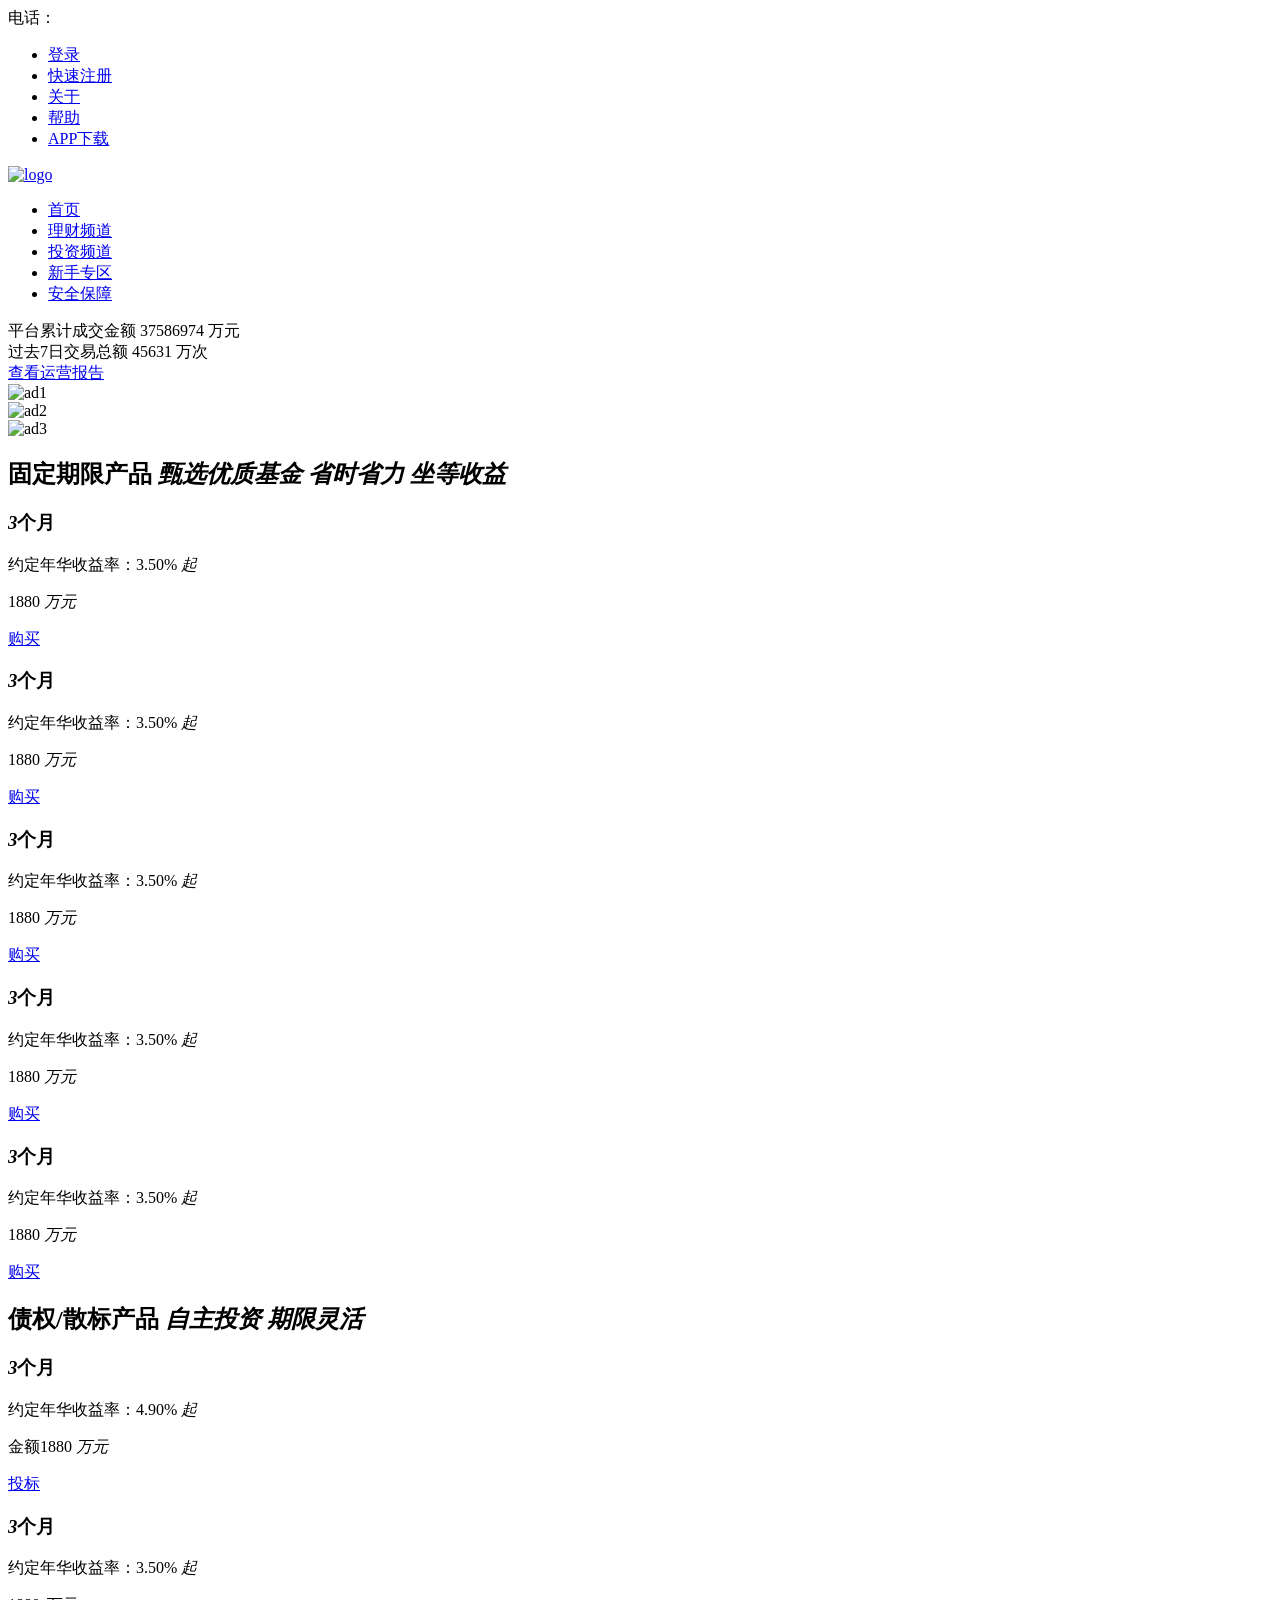
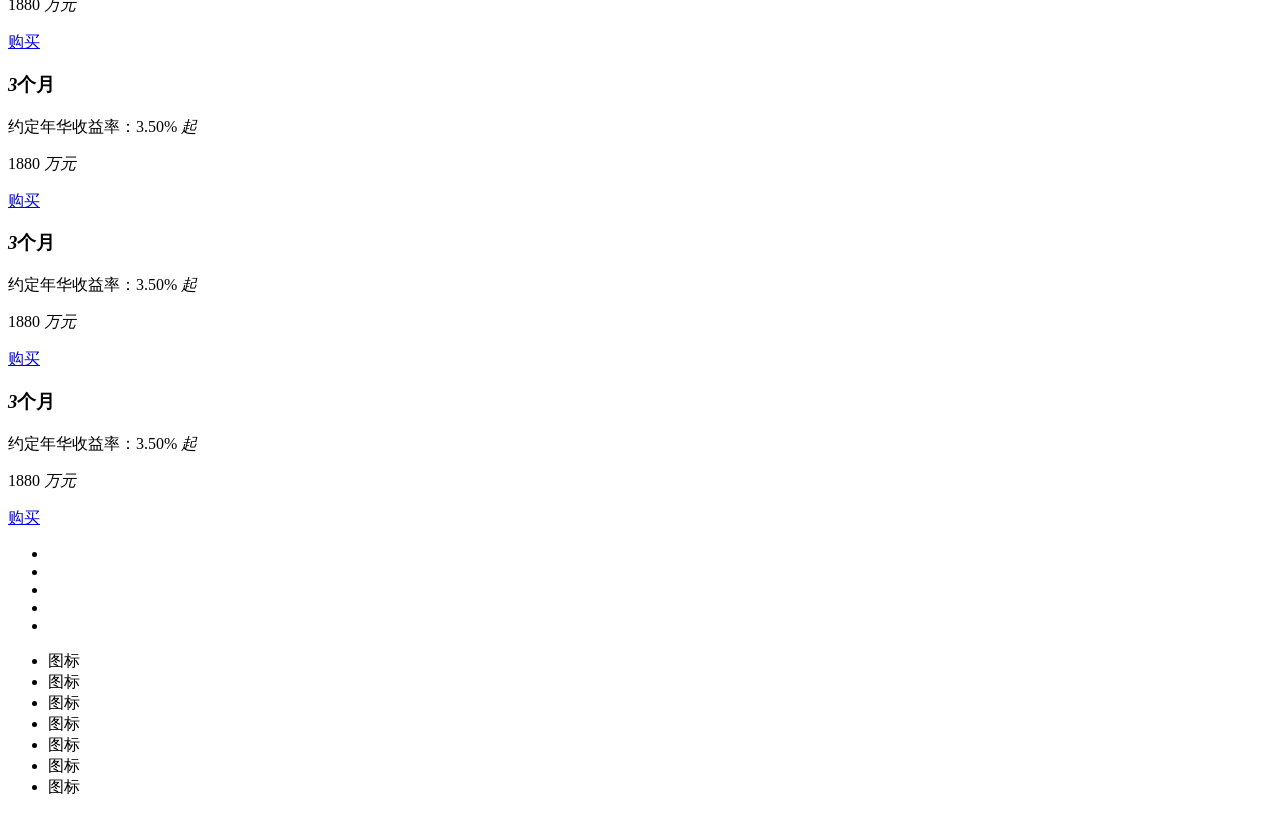
==== responsive_web/src/index.html @ cb6892eb "responsive update" ====
<!DOCTYPE html>
<html lang="zh-CN">
<head>
	<meta charset="UTF-8">
	<meta http-equiv="x-ua-compatible" content="ie=edge">
	<title>理财通</title>
	<meta name="viewport" content="width=device-width, initial-scale=1">
</head>
<body>
<!--[if lte IE8]>
<p class="browserupgradae">请到 <a href="http://browsehappy.com">该网站</a>更新，以获得最佳体验</p>
<![endif]-->

<header>
	<nav class="top">
		<span class="tel">电话：</span>
		<ul>
			<li><a href="#">登录</a></li>
			<li><a href="#">快速注册</a></li>
			<li><a href="#">关于</a></li>
			<li><a href="#">帮助</a></li>
			<li><a href="#">APP下载</a></li>
		</ul>
	</nav>
	<nav class="main">
		<a href="#" class="brand">
			<img src="" alt="logo">
		</a>
		<ul>
			<li><a href="#">首页</a></li>
			<li><a href="#">理财频道</a></li>
			<li><a href="#">投资频道</a></li>
			<li><a href="#">新手专区</a></li>
			<li><a href="#">安全保障</a></li>
		</ul>
	</nav>
</header>

<div class="container">
	<section class="transaction">
		<div class="trans-content">
			<div class="trans-data">
				<span>平台累计成交金额</span>
				<span class="trans-money">37586974</span>
				<span>万元</span>
			</div>
			<div class="trans-data">
				<span>过去7日交易总额</span>
				<span class="trans-money">45631</span>
				<span>万次</span>
			</div>
			<div>
				<a href="#">查看运营报告</a>
			</div>
		</div>
	</section>

	<section class="advertisement">
		<div class="item"><img src="#" alt="ad1"></div>
		<div class="item"><img src="#" alt="ad2"></div>
		<div class="item"><img src="#" alt="ad3"></div>
	</section>

	<section class="feature">
		<div class="item">
			<h3></h3>
			<p></p>
		</div>
		<div class="item">
			<h3></h3>
			<p></p>
		</div>
		<div class="item">
			<h3></h3>
			<p></p>
		</div>
	</section>

	<section class="notice">
		<a href="#">
			<span></span>
		</a>

		<a href="#" class="more">
			<span></span>
		</a>
	</section>

	<section class="product">
		<h2>
			固定期限产品
			<em>甄选优质基金</em>
			<em>省时省力</em>
			<em>坐等收益</em>
		</h2>

		<div class="product-content">
			<div class="item">
				<h3><em>3</em>个月</h3>
				<div class="info">
					<p>约定年华收益率：<span class="year-rate">3.50% <i>起</i></span></p>
					<p><span class="money">1880 <i>万元</i></span></p>
				</div>

				<div class="buy">
					<a href="#">购买</a>
				</div>
			</div>

			<div class="item">
				<h3><em>3</em>个月</h3>
				<div class="info">
					<p>约定年华收益率：<span class="year-rate">3.50% <i>起</i></span></p>
					<p><span class="money">1880 <i>万元</i></span></p>
				</div>

				<div class="buy">
					<a href="#">购买</a>
				</div>
			</div>

			<div class="item">
				<h3><em>3</em>个月</h3>
				<div class="info">
					<p>约定年华收益率：<span class="year-rate">3.50% <i>起</i></span></p>
					<p><span class="money">1880 <i>万元</i></span></p>
				</div>

				<div class="buy">
					<a href="#">购买</a>
				</div>
			</div>

			<div class="item">
				<h3><em>3</em>个月</h3>
				<div class="info">
					<p>约定年华收益率：<span class="year-rate">3.50% <i>起</i></span></p>
					<p><span class="money">1880 <i>万元</i></span></p>
				</div>

				<div class="buy">
					<a href="#">购买</a>
				</div>
			</div>

			<div class="item">
				<h3><em>3</em>个月</h3>
				<div class="info">
					<p>约定年华收益率：<span class="year-rate">3.50% <i>起</i></span></p>
					<p><span class="money">1880 <i>万元</i></span></p>
				</div>

				<div class="buy">
					<a href="#">购买</a>
				</div>
			</div>
		</div>

	</section>

	<section class="product">
		<h2>
			债权/散标产品
			<em>自主投资</em>
			<em>期限灵活</em>
		</h2>

		<div class="product-content">
			<div class="item">
				<h3><em>3</em>个月</h3>
				<div class="info">
					<p>约定年华收益率：<span class="year-rate">4.90% <i>起</i></span></p>
					<p>金额<span class="money">1880 <i>万元</i></span></p>
				</div>

				<div class="buy">
					<a href="#">投标</a>
				</div>
			</div>

			<div class="item">
				<h3><em>3</em>个月</h3>
				<div class="info">
					<p>约定年华收益率：<span class="year-rate">3.50% <i>起</i></span></p>
					<p><span class="money">1880 <i>万元</i></span></p>
				</div>

				<div class="buy">
					<a href="#">购买</a>
				</div>
			</div>

			<div class="item">
				<h3><em>3</em>个月</h3>
				<div class="info">
					<p>约定年华收益率：<span class="year-rate">3.50% <i>起</i></span></p>
					<p><span class="money">1880 <i>万元</i></span></p>
				</div>

				<div class="buy">
					<a href="#">购买</a>
				</div>
			</div>

			<div class="item">
				<h3><em>3</em>个月</h3>
				<div class="info">
					<p>约定年华收益率：<span class="year-rate">3.50% <i>起</i></span></p>
					<p><span class="money">1880 <i>万元</i></span></p>
				</div>

				<div class="buy">
					<a href="#">购买</a>
				</div>
			</div>

			<div class="item">
				<h3><em>3</em>个月</h3>
				<div class="info">
					<p>约定年华收益率：<span class="year-rate">3.50% <i>起</i></span></p>
					<p><span class="money">1880 <i>万元</i></span></p>
				</div>

				<div class="buy">
					<a href="#">购买</a>
				</div>
			</div>
		</div>

	</section>

	<section class="footer">
		<div class="footer-content">
			<ul>
				<li><a href="#"></a></li>
				<li><a href="#"></a></li>
				<li><a href="#"></a></li>
				<li><a href="#"></a></li>
				<li><a href="#"></a></li>
			</ul>
		</div>
	</section>
</div>



<footer>
	<ul>
		<li><span class="icon">图标</span></li>
		<li><span class="icon">图标</span></li>
		<li><span class="icon">图标</span></li>
		<li><span class="icon">图标</span></li>
		<li><span class="icon">图标</span></li>
		<li><span class="icon">图标</span></li>
		<li><span class="icon">图标</span></li>
	</ul>
</footer>
</body>
</html>
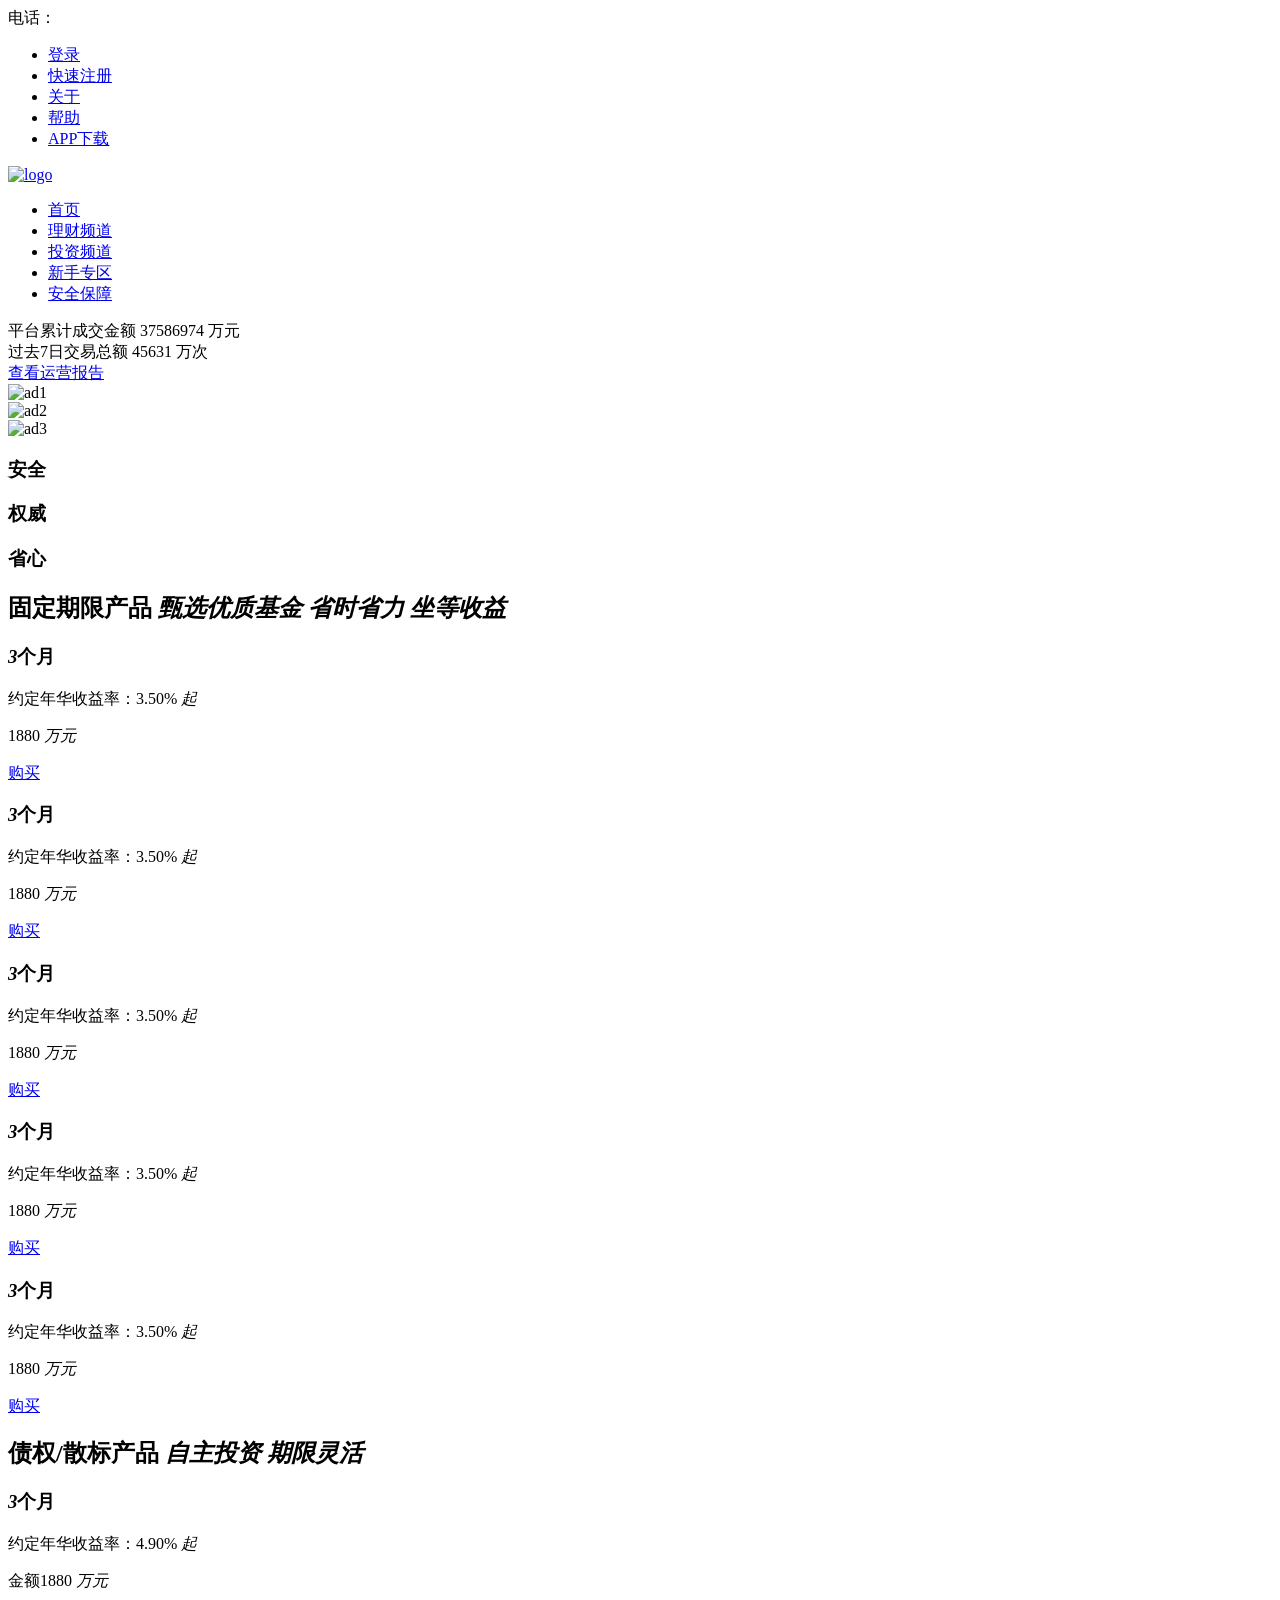
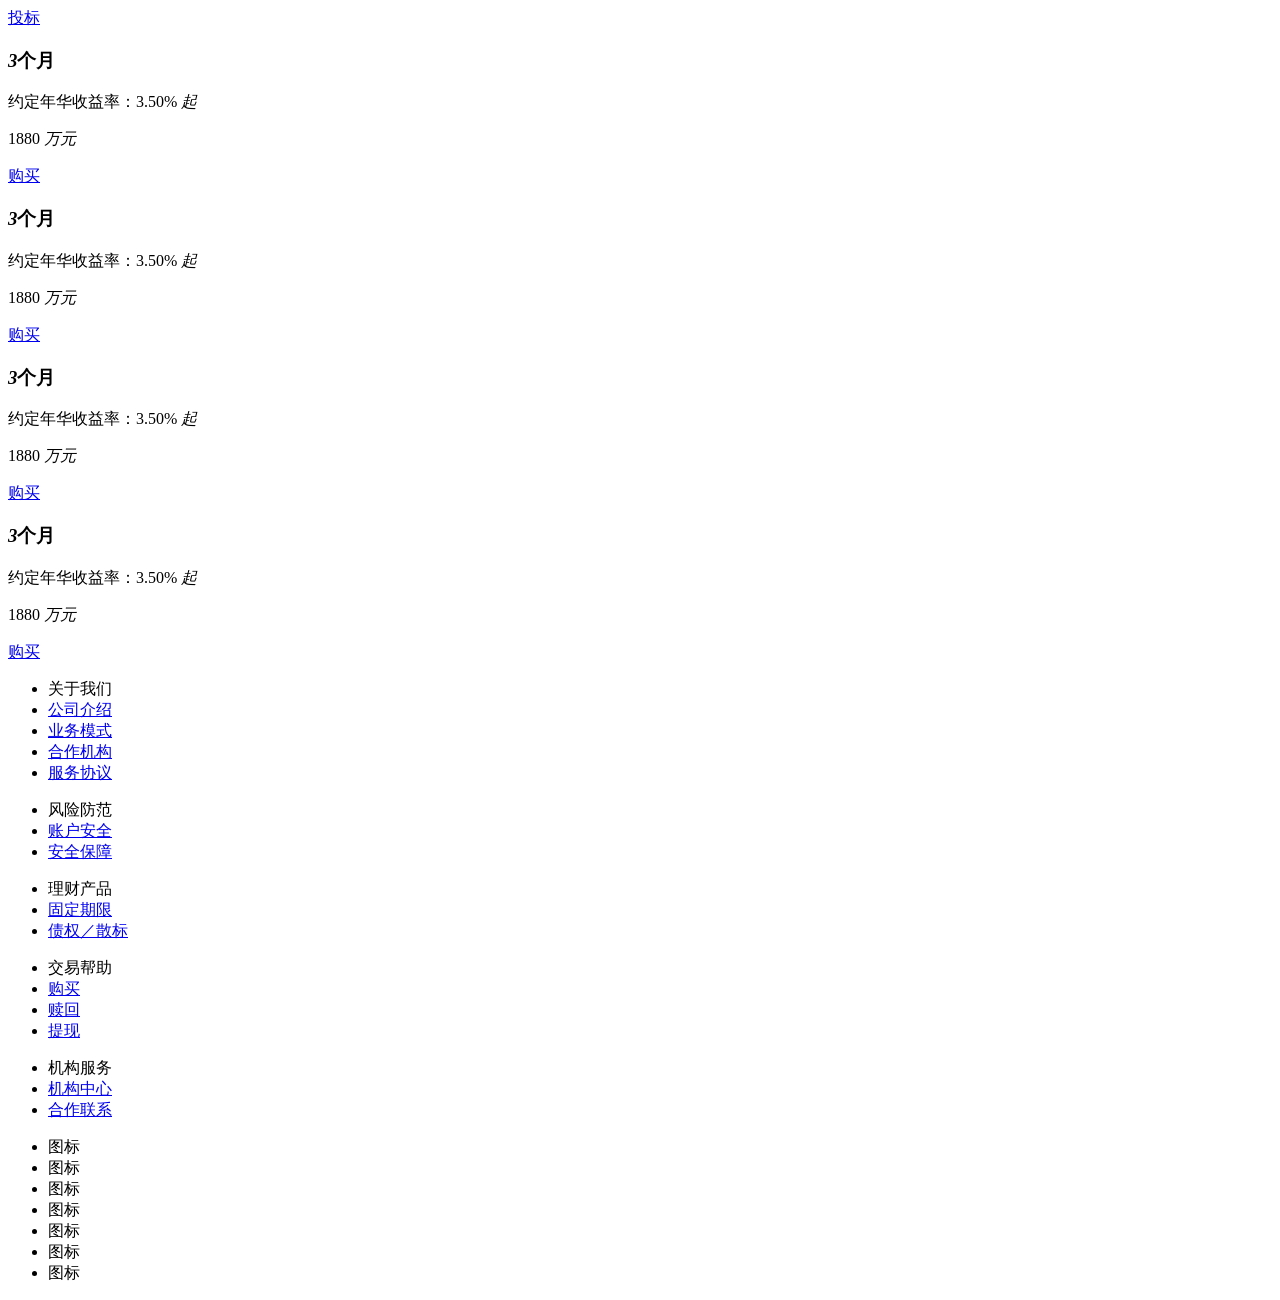
==== commit c725ecbc: "update" ====
--- a/responsive_web/src/index.html
+++ b/responsive_web/src/index.html
@@ -37,7 +37,7 @@
 </header>
 
 <div class="container">
-	<section class="transaction">
+	<div class="transaction">
 		<div class="trans-content">
 			<div class="trans-data">
 				<span>平台累计成交金额</span>
@@ -53,30 +53,32 @@
 				<a href="#">查看运营报告</a>
 			</div>
 		</div>
-	</section>
-
-	<section class="advertisement">
+	</div>
+
+	<div class="advertisement">
 		<div class="item"><img src="#" alt="ad1"></div>
 		<div class="item"><img src="#" alt="ad2"></div>
 		<div class="item"><img src="#" alt="ad3"></div>
-	</section>
+	</div>
 
 	<section class="feature">
 		<div class="item">
-			<h3></h3>
+			<h3>安全</h3>
 			<p></p>
 		</div>
+
 		<div class="item">
-			<h3></h3>
+			<h3>权威</h3>
 			<p></p>
 		</div>
+
 		<div class="item">
-			<h3></h3>
+			<h3>省心</h3>
 			<p></p>
 		</div>
 	</section>
 
-	<section class="notice">
+	<div class="notice">
 		<a href="#">
 			<span></span>
 		</a>
@@ -84,7 +86,7 @@
 		<a href="#" class="more">
 			<span></span>
 		</a>
-	</section>
+	</div>
 
 	<section class="product">
 		<h2>
@@ -231,12 +233,34 @@
 
 	<section class="footer">
 		<div class="footer-content">
-			<ul>
-				<li><a href="#"></a></li>
-				<li><a href="#"></a></li>
-				<li><a href="#"></a></li>
-				<li><a href="#"></a></li>
-				<li><a href="#"></a></li>
+			<p class="brand"></p>
+			<ul>
+				<li class="title">关于我们</li>
+				<li><a href="#">公司介绍</a></li>
+				<li><a href="#">业务模式</a></li>
+				<li><a href="#">合作机构</a></li>
+				<li><a href="#">服务协议</a></li>
+			</ul>
+			<ul>
+				<li class="title">风险防范</li>
+				<li><a href="#">账户安全</a></li>
+				<li><a href="#">安全保障</a></li>
+			</ul>
+			<ul>
+				<li class="title">理财产品</li>
+				<li><a href="#">固定期限</a></li>
+				<li><a href="#">债权／散标</a></li>
+			</ul>
+			<ul>
+				<li class="title">交易帮助</li>
+				<li><a href="#">购买</a></li>
+				<li><a href="#">赎回</a></li>
+				<li><a href="#">提现</a></li>
+			</ul>
+			<ul>
+				<li class="title">机构服务</li>
+				<li><a href="#">机构中心</a></li>
+				<li><a href="#">合作联系</a></li>
 			</ul>
 		</div>
 	</section>
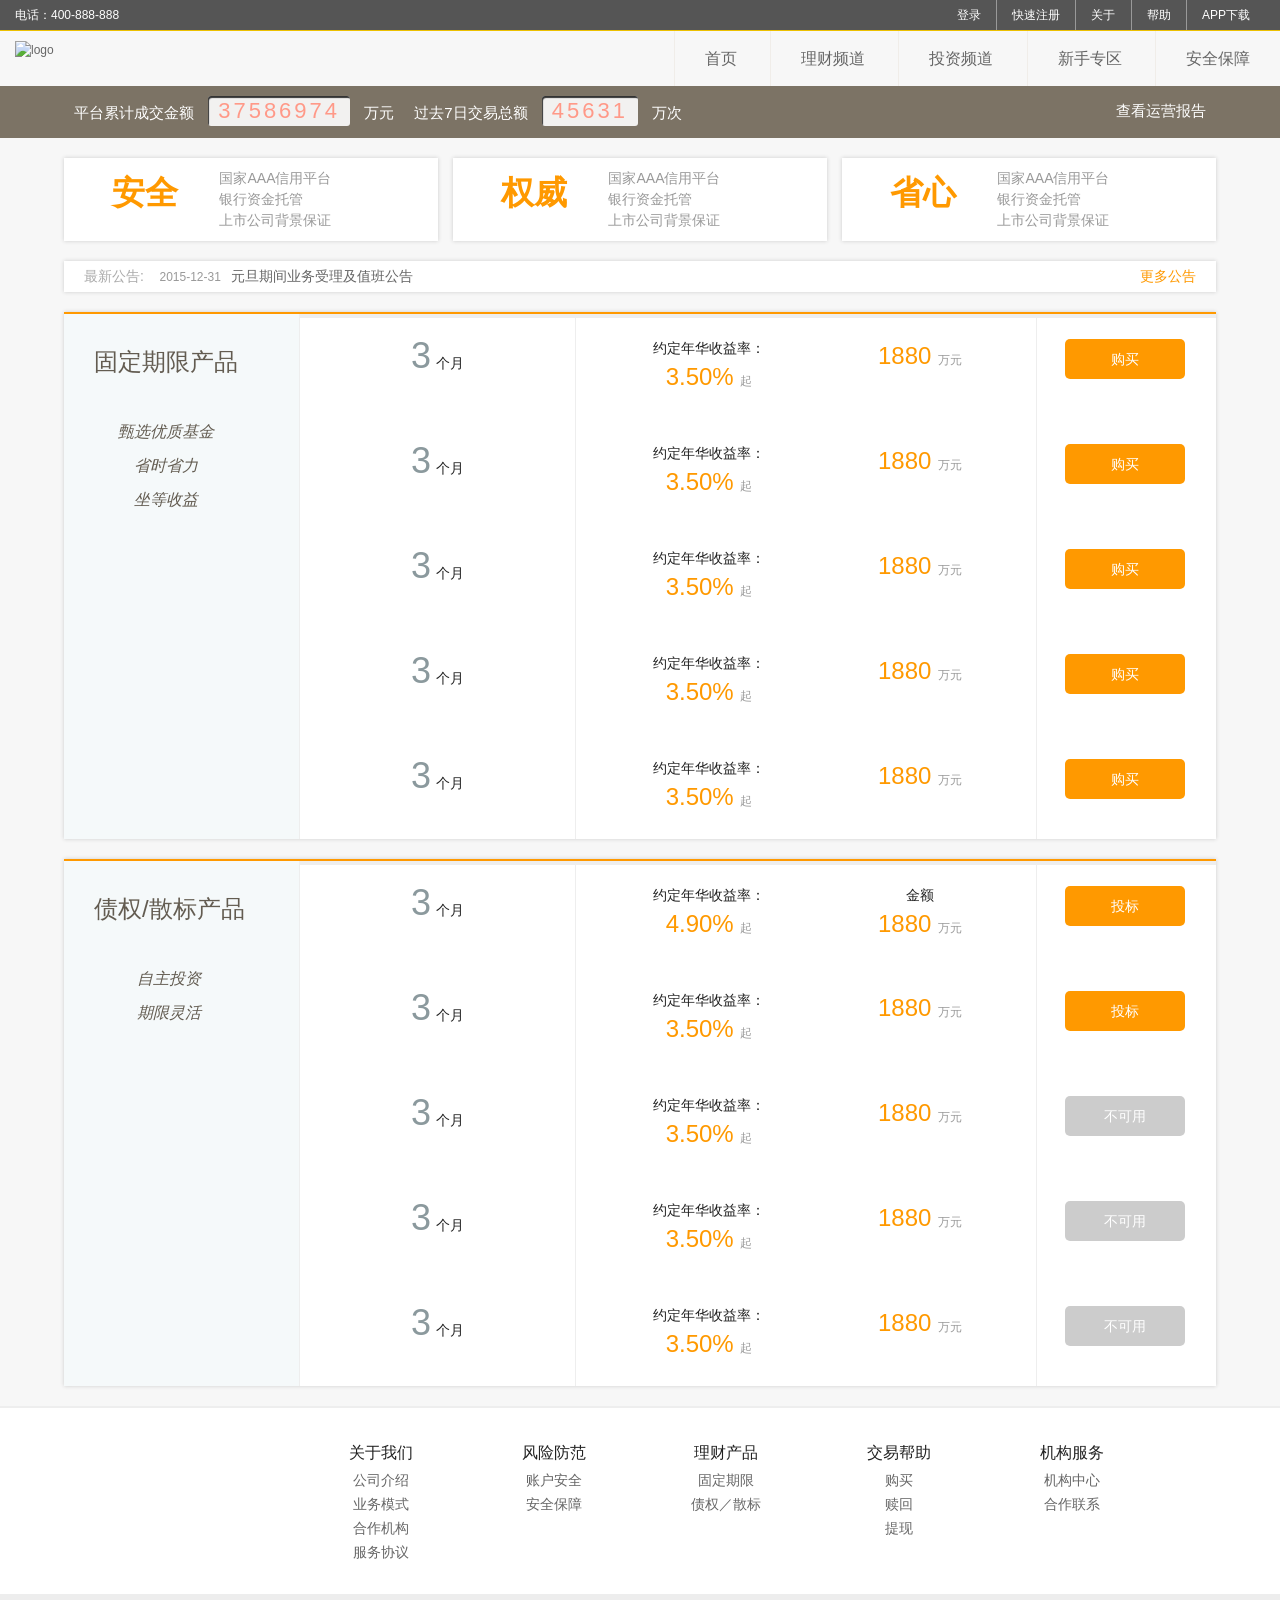
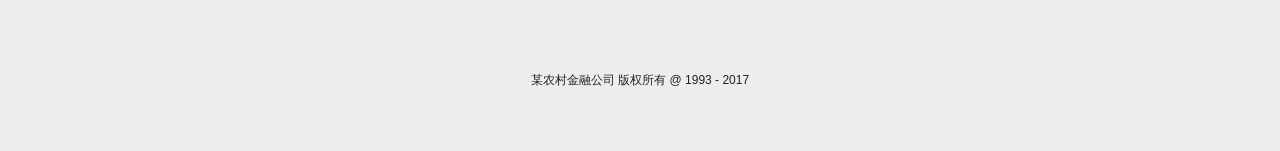
==== commit 35094d7b: "pc style" ====
--- a/responsive_web/src/index.html
+++ b/responsive_web/src/index.html
@@ -5,7 +5,10 @@
 	<meta http-equiv="x-ua-compatible" content="ie=edge">
 	<title>理财通</title>
 	<meta name="viewport" content="width=device-width, initial-scale=1">
+	<link rel="stylesheet" href="css/main.css">
+	<link rel="stylesheet" href="css/normalize.css">
 </head>
+
 <body>
 <!--[if lte IE8]>
 <p class="browserupgradae">请到 <a href="http://browsehappy.com">该网站</a>更新，以获得最佳体验</p>
@@ -13,7 +16,9 @@
 
 <header>
 	<nav class="top">
-		<span class="tel">电话：</span>
+		<span class="tel">
+			电话：400-888-888
+		</span>
 		<ul>
 			<li><a href="#">登录</a></li>
 			<li><a href="#">快速注册</a></li>
@@ -22,6 +27,7 @@
 			<li><a href="#">APP下载</a></li>
 		</ul>
 	</nav>
+
 	<nav class="main">
 		<a href="#" class="brand">
 			<img src="" alt="logo">
@@ -37,7 +43,7 @@
 </header>
 
 <div class="container">
-	<div class="transaction">
+	<div class="transaction clearfix">
 		<div class="trans-content">
 			<div class="trans-data">
 				<span>平台累计成交金额</span>
@@ -49,7 +55,7 @@
 				<span class="trans-money">45631</span>
 				<span>万次</span>
 			</div>
-			<div>
+			<div class="trans-report">
 				<a href="#">查看运营报告</a>
 			</div>
 		</div>
@@ -64,31 +70,37 @@
 	<section class="feature">
 		<div class="item">
 			<h3>安全</h3>
-			<p></p>
+			<p>国家AAA信用平台<br>
+				银行资金托管<br>
+				上市公司背景保证
+			</p>
 		</div>
 
 		<div class="item">
 			<h3>权威</h3>
-			<p></p>
-		</div>
-
-		<div class="item">
+			<p>国家AAA信用平台<br>
+				银行资金托管<br>
+				上市公司背景保证
+			</p>
+		</div>
+
+		<div class="item ">
 			<h3>省心</h3>
-			<p></p>
-		</div>
-	</section>
-
-	<div class="notice">
+			<p>国家AAA信用平台<br>
+				银行资金托管<br>
+				上市公司背景保证
+			</p>
+		</div>
+	</section>
+
+	<div class="notice clearfix">
 		<a href="#">
-			<span></span>
+			<span>2015-12-31</span>元旦期间业务受理及值班公告
 		</a>
-
-		<a href="#" class="more">
-			<span></span>
-		</a>
+		<a href="#" class="more">更多公告</a>
 	</div>
 
-	<section class="product">
+	<section class="product clearfix">
 		<h2>
 			固定期限产品
 			<em>甄选优质基金</em>
@@ -96,71 +108,71 @@
 			<em>坐等收益</em>
 		</h2>
 
-		<div class="product-content">
-			<div class="item">
-				<h3><em>3</em>个月</h3>
-				<div class="info">
-					<p>约定年华收益率：<span class="year-rate">3.50% <i>起</i></span></p>
-					<p><span class="money">1880 <i>万元</i></span></p>
-				</div>
-
-				<div class="buy">
-					<a href="#">购买</a>
-				</div>
-			</div>
-
-			<div class="item">
-				<h3><em>3</em>个月</h3>
-				<div class="info">
-					<p>约定年华收益率：<span class="year-rate">3.50% <i>起</i></span></p>
-					<p><span class="money">1880 <i>万元</i></span></p>
-				</div>
-
-				<div class="buy">
-					<a href="#">购买</a>
-				</div>
-			</div>
-
-			<div class="item">
-				<h3><em>3</em>个月</h3>
-				<div class="info">
-					<p>约定年华收益率：<span class="year-rate">3.50% <i>起</i></span></p>
-					<p><span class="money">1880 <i>万元</i></span></p>
-				</div>
-
-				<div class="buy">
-					<a href="#">购买</a>
-				</div>
-			</div>
-
-			<div class="item">
-				<h3><em>3</em>个月</h3>
-				<div class="info">
-					<p>约定年华收益率：<span class="year-rate">3.50% <i>起</i></span></p>
-					<p><span class="money">1880 <i>万元</i></span></p>
-				</div>
-
-				<div class="buy">
-					<a href="#">购买</a>
-				</div>
-			</div>
-
-			<div class="item">
-				<h3><em>3</em>个月</h3>
-				<div class="info">
-					<p>约定年华收益率：<span class="year-rate">3.50% <i>起</i></span></p>
-					<p><span class="money">1880 <i>万元</i></span></p>
-				</div>
-
-				<div class="buy">
-					<a href="#">购买</a>
-				</div>
-			</div>
-		</div>
-
-	</section>
-
-	<section class="product">
+		<div class="product-content clearfix">
+			<div class="item">
+				<h3><em>3</em>个月</h3>
+				<div class="info">
+					<p>约定年华收益率：<span class="year-rate">3.50% <i>起</i></span></p>
+					<p><span class="money">1880 <i>万元</i></span></p>
+				</div>
+
+				<div class="buy">
+					<a href="#">购买</a>
+				</div>
+			</div>
+
+			<div class="item">
+				<h3><em>3</em>个月</h3>
+				<div class="info">
+					<p>约定年华收益率：<span class="year-rate">3.50% <i>起</i></span></p>
+					<p><span class="money">1880 <i>万元</i></span></p>
+				</div>
+
+				<div class="buy">
+					<a href="#">购买</a>
+				</div>
+			</div>
+
+			<div class="item">
+				<h3><em>3</em>个月</h3>
+				<div class="info">
+					<p>约定年华收益率：<span class="year-rate">3.50% <i>起</i></span></p>
+					<p><span class="money">1880 <i>万元</i></span></p>
+				</div>
+
+				<div class="buy">
+					<a href="#">购买</a>
+				</div>
+			</div>
+
+			<div class="item">
+				<h3><em>3</em>个月</h3>
+				<div class="info">
+					<p>约定年华收益率：<span class="year-rate">3.50% <i>起</i></span></p>
+					<p><span class="money">1880 <i>万元</i></span></p>
+				</div>
+
+				<div class="buy">
+					<a href="#">购买</a>
+				</div>
+			</div>
+
+			<div class="item">
+				<h3><em>3</em>个月</h3>
+				<div class="info">
+					<p>约定年华收益率：<span class="year-rate">3.50% <i>起</i></span></p>
+					<p><span class="money">1880 <i>万元</i></span></p>
+				</div>
+
+				<div class="buy">
+					<a href="#">购买</a>
+				</div>
+			</div>
+		</div>
+
+	</section>
+
+	<section class="product clearfix">
 		<h2>
 			债权/散标产品
 			<em>自主投资</em>
@@ -188,50 +200,50 @@
 				</div>
 
 				<div class="buy">
-					<a href="#">购买</a>
-				</div>
-			</div>
-
-			<div class="item">
-				<h3><em>3</em>个月</h3>
-				<div class="info">
-					<p>约定年华收益率：<span class="year-rate">3.50% <i>起</i></span></p>
-					<p><span class="money">1880 <i>万元</i></span></p>
-				</div>
-
-				<div class="buy">
-					<a href="#">购买</a>
-				</div>
-			</div>
-
-			<div class="item">
-				<h3><em>3</em>个月</h3>
-				<div class="info">
-					<p>约定年华收益率：<span class="year-rate">3.50% <i>起</i></span></p>
-					<p><span class="money">1880 <i>万元</i></span></p>
-				</div>
-
-				<div class="buy">
-					<a href="#">购买</a>
-				</div>
-			</div>
-
-			<div class="item">
-				<h3><em>3</em>个月</h3>
-				<div class="info">
-					<p>约定年华收益率：<span class="year-rate">3.50% <i>起</i></span></p>
-					<p><span class="money">1880 <i>万元</i></span></p>
-				</div>
-
-				<div class="buy">
-					<a href="#">购买</a>
-				</div>
-			</div>
-		</div>
-
-	</section>
-
-	<section class="footer">
+					<a href="#">投标</a>
+				</div>
+			</div>
+
+			<div class="item">
+				<h3><em>3</em>个月</h3>
+				<div class="info">
+					<p>约定年华收益率：<span class="year-rate">3.50% <i>起</i></span></p>
+					<p><span class="money">1880 <i>万元</i></span></p>
+				</div>
+
+				<div class="buy">
+					<a class="disabled" href="#">不可用</a>
+				</div>
+			</div>
+
+			<div class="item">
+				<h3><em>3</em>个月</h3>
+				<div class="info">
+					<p>约定年华收益率：<span class="year-rate">3.50% <i>起</i></span></p>
+					<p><span class="money">1880 <i>万元</i></span></p>
+				</div>
+
+				<div class="buy">
+					<a class="disabled" href="#">不可用</a>
+				</div>
+			</div>
+
+			<div class="item">
+				<h3><em>3</em>个月</h3>
+				<div class="info">
+					<p>约定年华收益率：<span class="year-rate">3.50% <i>起</i></span></p>
+					<p><span class="money">1880 <i>万元</i></span></p>
+				</div>
+
+				<div class="buy">
+					<a class="disabled" href="#">不可用</a>
+				</div>
+			</div>
+		</div>
+
+	</section>
+
+	<section class="footer clearfix">
 		<div class="footer-content">
 			<p class="brand"></p>
 			<ul>
@@ -270,13 +282,14 @@
 
 <footer>
 	<ul>
-		<li><span class="icon">图标</span></li>
-		<li><span class="icon">图标</span></li>
-		<li><span class="icon">图标</span></li>
-		<li><span class="icon">图标</span></li>
-		<li><span class="icon">图标</span></li>
-		<li><span class="icon">图标</span></li>
-		<li><span class="icon">图标</span></li>
+		<li><span class="icon icon-1">图标</span></li>
+		<li><span class="icon icon-2">图标</span></li>
+		<li><span class="icon icon-3">图标</span></li>
+		<li><span class="icon icon-4">图标</span></li>
+		<li><span class="icon icon-5">图标</span></li>
+		<li><span class="icon icon-6">图标</span></li>
+		<li><span class="icon icon-7">图标</span></li>
+		<p>某农村金融公司 版权所有 @ 1993 - 2017</p>
 	</ul>
 </footer>
 </body>
--- a/responsive_web/src/css/main.css
+++ b/responsive_web/src/css/main.css
@@ -0,0 +1,598 @@
+/*
+* 页面样式
+ */
+
+
+/*
+* 基本默认值修改
+ */
+
+html {
+	font-size: 62.5%;
+	color: #222;
+}
+
+::selection {
+	background-color: #b3d4fc;
+	text-shadow: none;
+}
+
+ul {
+	margin: 0;
+	padding: 0;
+}
+
+li {
+	list-style: none;
+}
+
+
+
+/*
+* 工具样式
+ */
+
+
+.center-block {
+	display:none;
+	margin-right: auto;
+	margin-left: auto;
+}
+
+.pull-right {
+	float: right !important;
+}
+
+.pull-left {
+	float: left !important;
+}
+
+.text-right {
+	text-align: right !important;
+}
+
+.text-left {
+	text-align: left !important;
+}
+
+.hide {
+	display: none !important;
+}
+
+.invisible {
+	visibility: hidden;
+}
+
+.text-hide {
+	font: 0/0 a;
+	color: transparent;
+	text-shadow: none;
+	background-color:  transparent;
+	border: 0;
+}
+
+.clearfix:before,
+.clearfix:after {
+	content:  " ";
+	display: table;
+}
+
+.clearfix:after {
+	clear:both;
+}
+
+
+/*
+* 浏览器更新提示页面
+ */
+
+.browserupgradae {
+	margin: 0;
+	padding: 1rem;
+	background: #ccc;
+}
+
+
+body {
+	font-size: 1.2rem;
+	line-height: 1.5;
+	background-color: #f7f7f7;
+}
+
+a {
+	color: #666;
+	text-decoration: none;
+}
+
+a:hover, a:active {
+	color: #0ae;
+	text-decoration: underline;
+}
+
+/*
+* 	header
+ */
+header {
+	width: 100%;
+}
+
+header .top {
+	line-height: 3rem;
+	padding: 0 1.5rem;
+	color: #fff;
+	background: #555;
+	border-bottom: 1px #ecc000 solid;
+}
+
+header .top .tel {
+	float: left;
+}
+
+header .top ul {
+
+	text-align: right;
+}
+
+header .top ul li {
+	display: inline-block;
+}
+
+
+header .top ul li + li {
+	border-left: 1px solid #999;
+	margin-left: -3px;
+}
+
+header .top ul li a {
+	display: inline-block;
+	padding: 0 1.5rem;
+	color: #fff;
+}
+
+@media only screen and (min-width: 800px) {
+
+}
+
+@media only screen and (min-width: 481px) and (max-width: 800px) {
+
+}
+
+@media only screen and (max-width: 480px) {
+
+}
+
+
+
+header .main {
+	padding: 0;
+}
+
+header .main .brand {
+	float: left;
+	padding: 1rem 1.5rem;
+}
+
+header .main ul {
+	text-align: right;
+}
+
+header .main ul li {
+	display: inline-block;
+	border-left: 1px solid #f0ede9;
+}
+
+header .main ul li a {
+	display: inline-block;
+	padding: 0 3rem;
+	line-height: 5.5rem;
+	font-size: 1.6rem;
+}
+
+/*
+* 主要内容
+*/
+
+.container {
+	width: 100%;
+}
+.transaction {
+	width: 100%;
+	background-color: #7c7365;
+}
+
+.trans-content {
+	max-width:90%;
+	margin: 0 auto;
+	font-size: 1.5rem;
+}
+
+.trans-data {
+	float: left;
+	padding: 1rem;
+	text-align: left;
+}
+
+.trans-data span {
+	display: inline-block;
+	line-height: 3rem;
+	color: #fff;
+}
+
+.trans-data span.trans-money {
+	font-size: 2.2rem;
+	color: #ff9988;
+	letter-spacing: 3px;
+	margin: 0 1rem;
+	padding: 0 1rem;
+	border-radius: 3px;
+	background-color: rgba(255,255,255,0.9);
+	box-shadow: 1px 2px 1px #333 inset;
+}
+
+.trans-report {
+	text-align: right;
+}
+
+.trans-report a {
+	display: inline-block;
+	padding: 1rem;
+	line-height: 3rem;
+	color: #fff;
+}
+
+/*
+*  广告部分
+ */
+
+.advertisement {
+	display: none;
+}
+
+/*
+* 特点
+ */
+
+.feature {
+	width: 90%;
+	margin: 2rem auto;
+	font-size: 0;
+}
+
+.feature .item {
+	box-sizing: border-box;
+	display: inline-block;
+	width: calc(33.3333333333333% - 1rem);
+	padding: 1rem;
+	font-size: 1.4rem;
+	background: #fff;
+	box-shadow: 0 0 4px #ccc;
+}
+
+.feature .item + .item {
+	margin-left: 1.5rem;
+}
+
+
+.feature .item h3 {
+	display: inline-block;
+	width: 40%;
+	margin: 0;
+	padding: 0;
+	vertical-align: top;
+	font-size: 3.3rem;
+	text-align: center;
+	color: #ff9900;
+}
+
+.feature .item p {
+	display: inline-block;
+	width: 55%;
+	margin: 0;
+	padding: 0;
+	color: #999;
+}
+
+/*
+* 公告
+ */
+
+.notice {
+	width: 90%;
+	margin: 2rem auto;
+	font-size: 1.4rem;
+	line-height: 3rem;
+	background-color: #fff;
+	box-shadow: 0 0 4px #ccc;
+}
+
+.notice a {
+	float: left;
+	display: inline-block;
+	width: 70%;
+	margin-left: 2rem;
+	text-decoration: none;
+}
+
+.notice a:first-child {
+	text-overflow: ellipsis;
+	overflow: hidden;
+	white-space: nowrap;
+}
+
+.notice a:first-child:before {
+	/*空白字符*/
+	content: '最新公告: \00a0\00a0';
+	color: #aaa;
+}
+
+.notice a span {
+	color: #999;
+	font-size: 1.2rem;
+	margin-right: 1rem;
+}
+
+.notice a.more {
+	float: right;
+	width: auto;
+	margin-right: 2rem;
+	color: #ff9900;
+}
+
+
+/*
+* 产品
+ */
+
+.product {
+	width: 90%;
+	margin: 2rem auto;
+	font-size: 1.4rem;
+	background-color: #f5f9fa;
+	border-top: 2px solid #ff9900;
+	box-shadow: 0 0 4px #ccc;
+}
+
+.product h2 {
+	float: left;
+	/*width: 20%;*/
+	margin: 3rem;
+	text-align: center;
+	font-size: 2.4rem;
+	font-weight: normal;
+	color: #635c51;
+}
+
+.product h2 em {
+	display: block;
+	margin-top: 1rem;
+	font-size: 1.6rem;
+}
+
+.product h2 em:first-child {
+	margin-top: 4rem;
+}
+
+.product .product-content {
+	float: right;
+	width: 79.5%;
+	border-left: 1px solid #eee;
+	background-color: #fff;
+}
+
+.product .product-content .item {
+	width: 100%;
+}
+
+.product .product-content .item + .item{
+	border-top: 1px solid #eee;
+}
+
+.product .product-content .item h3 {
+	float: left;
+	width: 30%;
+	margin: 1.5rem 0;
+	font-size: 1.4rem;
+	font-weight: normal;
+	text-align: center;
+}
+.product .product-content .item h3 em {
+	margin-right: 0.5rem;
+	font-size: 3.6rem;
+	font-style: normal;
+	color: #8b999d;
+}
+
+.product .product-content .item h3 i {
+	display: block;
+	font-size: 1.2rem;
+	font-style: normal;
+	color: #999;
+}
+
+.product .product-content .item .info {
+	float: left;
+	width: 48%;
+	padding: 1rem;
+	border-left: 1px solid #eee;
+	border-right: 1px solid #eee;
+	font-size: 14px;
+}
+
+.product .product-content .item .info p {
+	float: left;
+	display: inline-block;
+	text-align: center;
+	width: 56%
+}
+
+.product .product-content .item .info p:last-child {
+	width: 40%;
+}
+
+.product .product-content .item .info p span {
+	display: block;
+	font-size: 2.4rem;
+	color: #ff9900;
+}
+
+.product .product-content .item .info p span i {
+	font-size: 1.2rem;
+	font-style: normal;
+	color: #999;
+}
+
+.product .product-content .item .buy {
+	float: left;
+	width: calc(22% - 4.4rem);
+	padding: 1rem;
+}
+
+.product .product-content .item .buy a {
+	display: block;
+	width: 90%;
+	margin: 1.5rem auto;
+	max-width: 12rem;
+	line-height: 4rem;
+	text-align: center;
+	text-decoration: none;
+	color: #fff;
+	background-color: #ff9900;
+	border-radius: 5px;
+}
+
+.product .product-content .item .buy a:hover,
+.product .product-content .item .buy a:active {
+	background-color: #ffc468;
+}
+
+.product .product-content .item .buy a.disabled {
+	background-color: #ccc !important;
+	cursor: not-allowed;
+}
+
+/*
+* 底部
+ */
+.footer {
+	padding: 3rem 0;
+	background-color: #fff;
+	border-top: 2px solid #eee;
+}
+
+.footer-content {
+	width: 90%;
+	margin: 0 auto;
+	text-align: center;
+}
+
+.footer-content .brand {
+	float: left;
+	display: block;
+	-webkit-filter: grayscale(100%);
+	width: 20%;
+	height: 35px;
+	background: url('../img/logo@1x.png') no-repeat left;
+	background-size: 150px 35px;
+}
+
+.footer-content ul {
+	float: left;
+	width: 15%;
+}
+
+.footer-content ul li {
+	font-size: 1.4rem;
+	line-height: 2.4rem;
+}
+
+.footer-content ul li.title {
+	font-size: 1.6rem;
+	line-height: 3rem;
+}
+
+
+
+
+
+
+/*
+* footer
+*/
+
+footer {
+	width: 100%;
+	padding: 3rem 0 5rem;
+	background-color: #ededed;
+}
+
+footer ul {
+	text-align: center;
+}
+
+footer ul li {
+	display: inline-block;
+}
+
+footer ul li .icon {
+	display: inline-block;
+	text-indent: -999rem;
+	margin-right: 1.5rem;
+	background: url("https://i.alipayobjects.com/e/201307/jebmKcbrh.png") no-repeat;
+	background-size: 466px 447px;
+	overflow: auto;
+}
+
+footer ul li .icon-1 {
+	width: 38px;
+	height: 27px;
+	background-position: -369px -45px;
+}
+
+footer ul li .icon-2 {
+	width: 78px;
+	height: 27px;
+	background-position: -110px -96px;
+}
+
+footer ul li .icon-3 {
+	width: 36px;
+	height: 27px;
+	background-position: -426px -90px;
+}
+
+footer ul li .icon-4 {
+	width: 63px;
+	height: 27px;
+	margin-right: 13px;
+	background-position: -401px -186px;
+}
+
+footer ul li .icon-5 {
+	width: 22px;
+	height: 27px;
+	margin-right: 13px;
+	background-position: -48px -48px;
+}
+
+footer ul li .icon-6 {
+	width: 75px;
+	height: 27px;
+	background-position: 0px -320px;
+}
+
+footer ul li .icon-7 {
+	width: 30px;
+	height: 30px;
+	margin-right: 0;
+	background: url("https://os.alipayobjects.com/rmsportal/lybcjqloSPjMAFg.png") no-repeat;
+}
+
+
+
+
+
+
+
+
+
+
